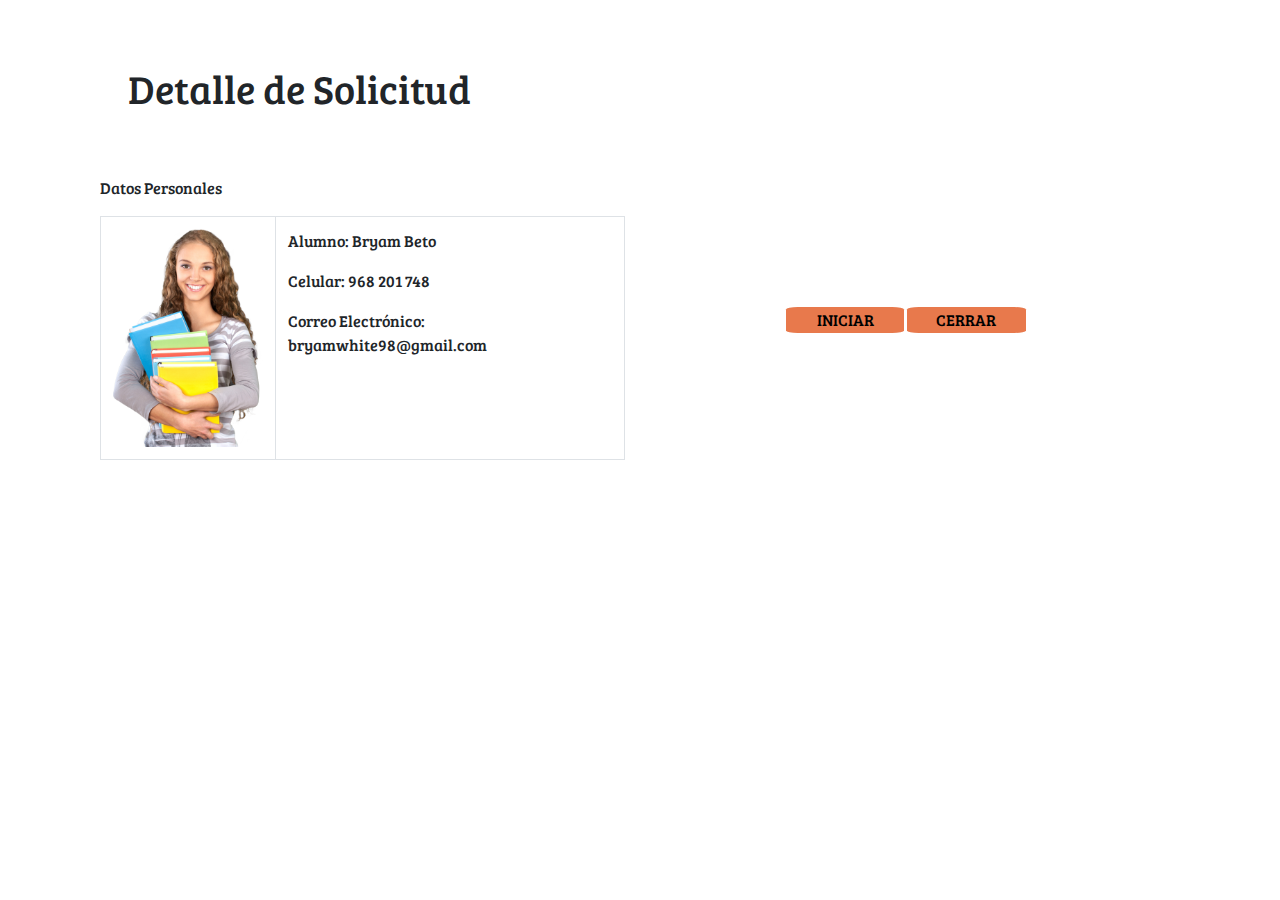
==== solicitud.html @ c12b9cd7 "FIN}" ====
<!DOCTYPE html>
<html lang="en">
<head>
    <meta charset="UTF-8">
    <meta name="viewport" content="width=device-width, initial-scale=1.0">
    <meta http-equiv="X-UA-Compatible" content="ie=edge">
    <link rel="icon" type="image/png" href="img/p-logo.jpg" />
    <link rel="stylesheet" href="solicitud.css" />
    <link href="https://fonts.googleapis.com/css?family=Bree+Serif&display=swap" rel="stylesheet">
    <link rel="stylesheet" href="https://stackpath.bootstrapcdn.com/bootstrap/4.3.1/css/bootstrap.min.css" integrity="sha384-ggOyR0iXCbMQv3Xipma34MD+dH/1fQ784/j6cY/iJTQUOhcWr7x9JvoRxT2MZw1T" crossorigin="anonymous">
    <title>PURI KUSI</title>
</head>
<body>
    <h1 class="detalle-h1">Detalle de Solicitud</h1>
  <div class="container"> 
  <div class="col-md-6">
    <p>Datos Personales</p>
    <div class="">
        <table class="table table-bordered">
            <tbody>
              <tr>
                <td>
                  <img src="img/student.png" alt="Smiley face"  width="150">
                </td>
                <td>
                  <p>Alumno: Bryam Beto</p>
                  <p>Celular: 968 201 748</p>
                  <p>Correo Electrónico: bryamwhite98@gmail.com</p>
                </td>
              </tr>
            </tbody>
        </table>
    </div>
    <div></div>
  
  </div>
  <div class="col-md-6">
    <div class="container1">
      <button type="button"  class="btn-color" data-toggle="modal" data-target="#exampleModal">
          INICIAR
        </button>
        <button type="button"  class="btn-color" data-toggle="modal" data-target="#exampleModal">
          CERRAR
          </button>
    </div>
  </div>


  <script src="https://code.jquery.com/jquery-3.3.1.slim.min.js" integrity="sha384-q8i/X+965DzO0rT7abK41JStQIAqVgRVzpbzo5smXKp4YfRvH+8abtTE1Pi6jizo" crossorigin="anonymous"></script>
  <script src="https://cdnjs.cloudflare.com/ajax/libs/popper.js/1.14.7/umd/popper.min.js" integrity="sha384-UO2eT0CpHqdSJQ6hJty5KVphtPhzWj9WO1clHTMGa3JDZwrnQq4sF86dIHNDz0W1" crossorigin="anonymous"></script>
  <script src="https://stackpath.bootstrapcdn.com/bootstrap/4.3.1/js/bootstrap.min.js" integrity="sha384-JjSmVgyd0p3pXB1rRibZUAYoIIy6OrQ6VrjIEaFf/nJGzIxFDsf4x0xIM+B07jRM" crossorigin="anonymous"></script>  
</body>
</html>
---- solicitud.css ----
.container {
  margin-top: 5%;
  font-family: 'Bree Serif', serif;
  font-style: normal;
  display:flex;
  justify-content: space-between;
  border-radius: 5%;
  position:center;

}

.container1 {
  margin-top: 25%;
  margin-left: 25%;
  font-family: 'Bree Serif', serif;
  /* background-color: #E8794C; */
}

.container2 {
  margin-top:15%;
  margin-right: 50px;
  font-family: 'Bree Serif', serif;
}

.detalle-h1{
  margin-top:5%;
  margin-left: 10%;
  font-family: 'Bree Serif', serif;
}

.btn-color {
  background-color: #E8794C; 
  border-radius: 10%;
  border: none;
  width: 30%;
  height: 50%;
  
}
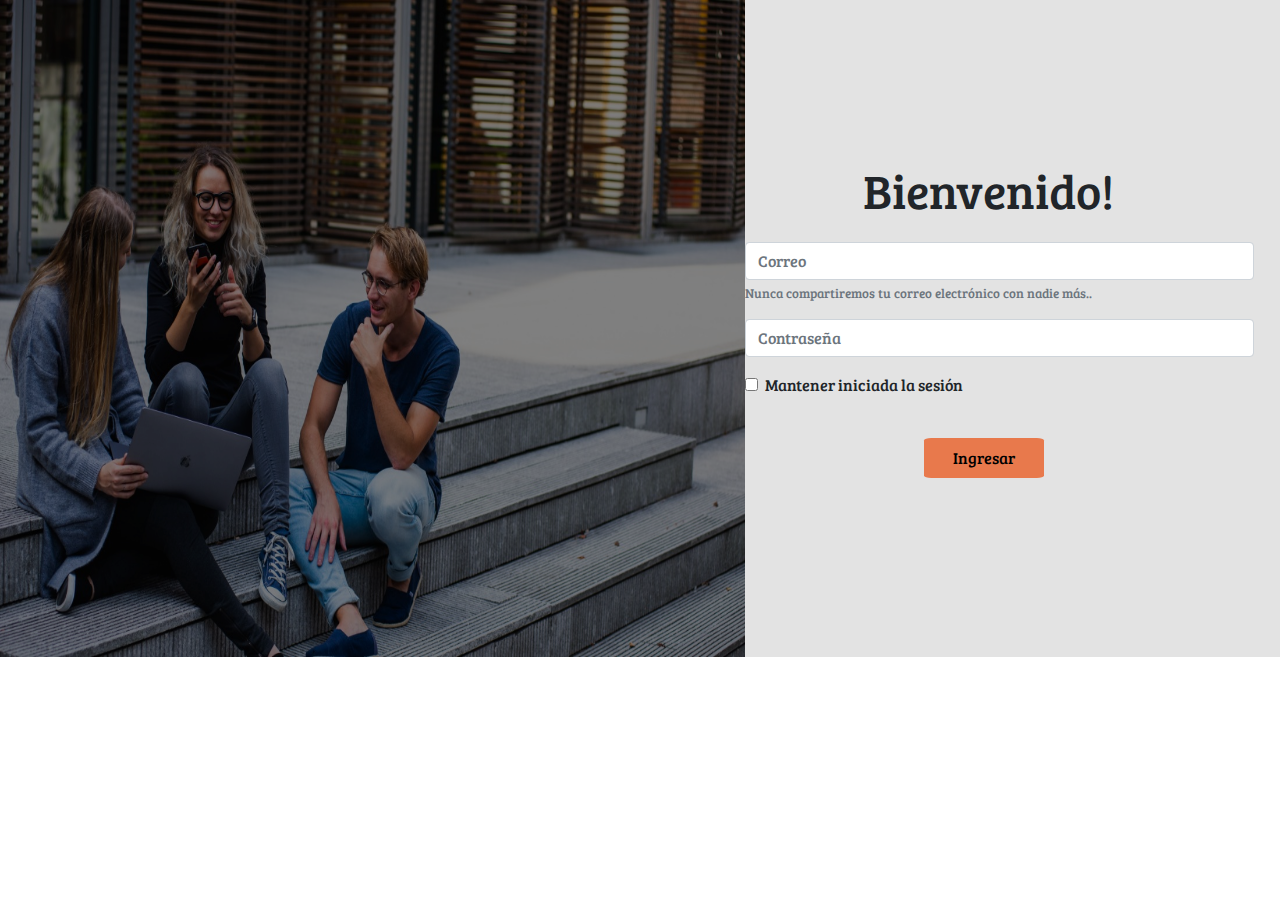
==== commit 7770226c: "Añadiendo la estructura del login, ( solicitud.html )" ====
--- a/solicitud.html
+++ b/solicitud.html
@@ -11,40 +11,27 @@
     <title>PURI KUSI</title>
 </head>
 <body>
-    <h1 class="detalle-h1">Detalle de Solicitud</h1>
-  <div class="container"> 
-  <div class="col-md-6">
-    <p>Datos Personales</p>
-    <div class="">
-        <table class="table table-bordered">
-            <tbody>
-              <tr>
-                <td>
-                  <img src="img/student.png" alt="Smiley face"  width="150">
-                </td>
-                <td>
-                  <p>Alumno: Bryam Beto</p>
-                  <p>Celular: 968 201 748</p>
-                  <p>Correo Electrónico: bryamwhite98@gmail.com</p>
-                </td>
-              </tr>
-            </tbody>
-        </table>
-    </div>
-    <div></div>
-  
-  </div>
-  <div class="col-md-6">
-    <div class="container1">
-      <button type="button"  class="btn-color" data-toggle="modal" data-target="#exampleModal">
-          INICIAR
-        </button>
-        <button type="button"  class="btn-color" data-toggle="modal" data-target="#exampleModal">
-          CERRAR
-          </button>
-    </div>
-  </div>
-
+    <div class="container1">  
+    <img class="img-inicio" src="img/WhatsApp Image 2019-06-23 at 9.52.56 AM.jpeg" alt="">
+    <div class="container2">
+      <p class="titulo-login">Bienvenido!</p>
+      <form>
+         <div class="form-group">
+           <input type="email" class="form-control" id="exampleInputEmail1" aria-describedby="emailHelp" placeholder="Correo">
+           <small id="emailHelp" class="form-text text-muted">
+            Nunca compartiremos tu correo electrónico con nadie más..</small>
+         </div>
+         <div class="form-group">
+           <input type="password" class="form-control" id="exampleInputPassword1" placeholder="Contraseña">
+         </div>
+         <div class="form-group form-check">
+           <input type="checkbox" class="form-check-input" id="exampleCheck1">
+           <label class="form-check-label" for="exampleCheck1">Mantener iniciada la sesión</label>
+         </div>
+         <button class="btn-login" type="" class="btn btn-primary">Ingresar</button>
+       </form>
+      </div>
+      </div>
 
   <script src="https://code.jquery.com/jquery-3.3.1.slim.min.js" integrity="sha384-q8i/X+965DzO0rT7abK41JStQIAqVgRVzpbzo5smXKp4YfRvH+8abtTE1Pi6jizo" crossorigin="anonymous"></script>
   <script src="https://cdnjs.cloudflare.com/ajax/libs/popper.js/1.14.7/umd/popper.min.js" integrity="sha384-UO2eT0CpHqdSJQ6hJty5KVphtPhzWj9WO1clHTMGa3JDZwrnQq4sF86dIHNDz0W1" crossorigin="anonymous"></script>
--- a/solicitud.css
+++ b/solicitud.css
@@ -1,38 +1,45 @@
+
+.img-inicio {
+  width: 750px;
+  height: 657px;
+  margin: none;  
+  overflow: hidden;
+  -webkit-filter: brightness(50%);
+  filter:brightness(50%);
+ 
+}
+
 .container {
-  margin-top: 5%;
-  font-family: 'Bree Serif', serif;
-  font-style: normal;
-  display:flex;
-  justify-content: space-between;
-  border-radius: 5%;
-  position:center;
-
+  margin-right: 20px;
 }
 
 .container1 {
-  margin-top: 25%;
-  margin-left: 25%;
-  font-family: 'Bree Serif', serif;
-  /* background-color: #E8794C; */
+  display:flex;
+  justify-content: space-between;
+  background-color: rgba(0, 0, 0, 0.109);
+  color: solid;
 }
 
 .container2 {
-  margin-top:15%;
-  margin-right: 50px;
+  margin-top: 12%;
+  margin-right: 2%;
   font-family: 'Bree Serif', serif;
+  width: 40%;
 }
 
-.detalle-h1{
-  margin-top:5%;
-  margin-left: 10%;
-  font-family: 'Bree Serif', serif;
+.titulo-login {
+  margin-left: 23%;
+  font-size: 300%;
 }
 
-.btn-color {
-  background-color: #E8794C; 
-  border-radius: 10%;
+.btn-login {
+  background-color: #E8794C;
   border: none;
-  width: 30%;
-  height: 50%;
-  
-}+  border-radius: 6%;
+  width: 120px;
+  height: 40px;
+  margin-left: 35%;
+  margin-top: 5%;
+}
+
+
